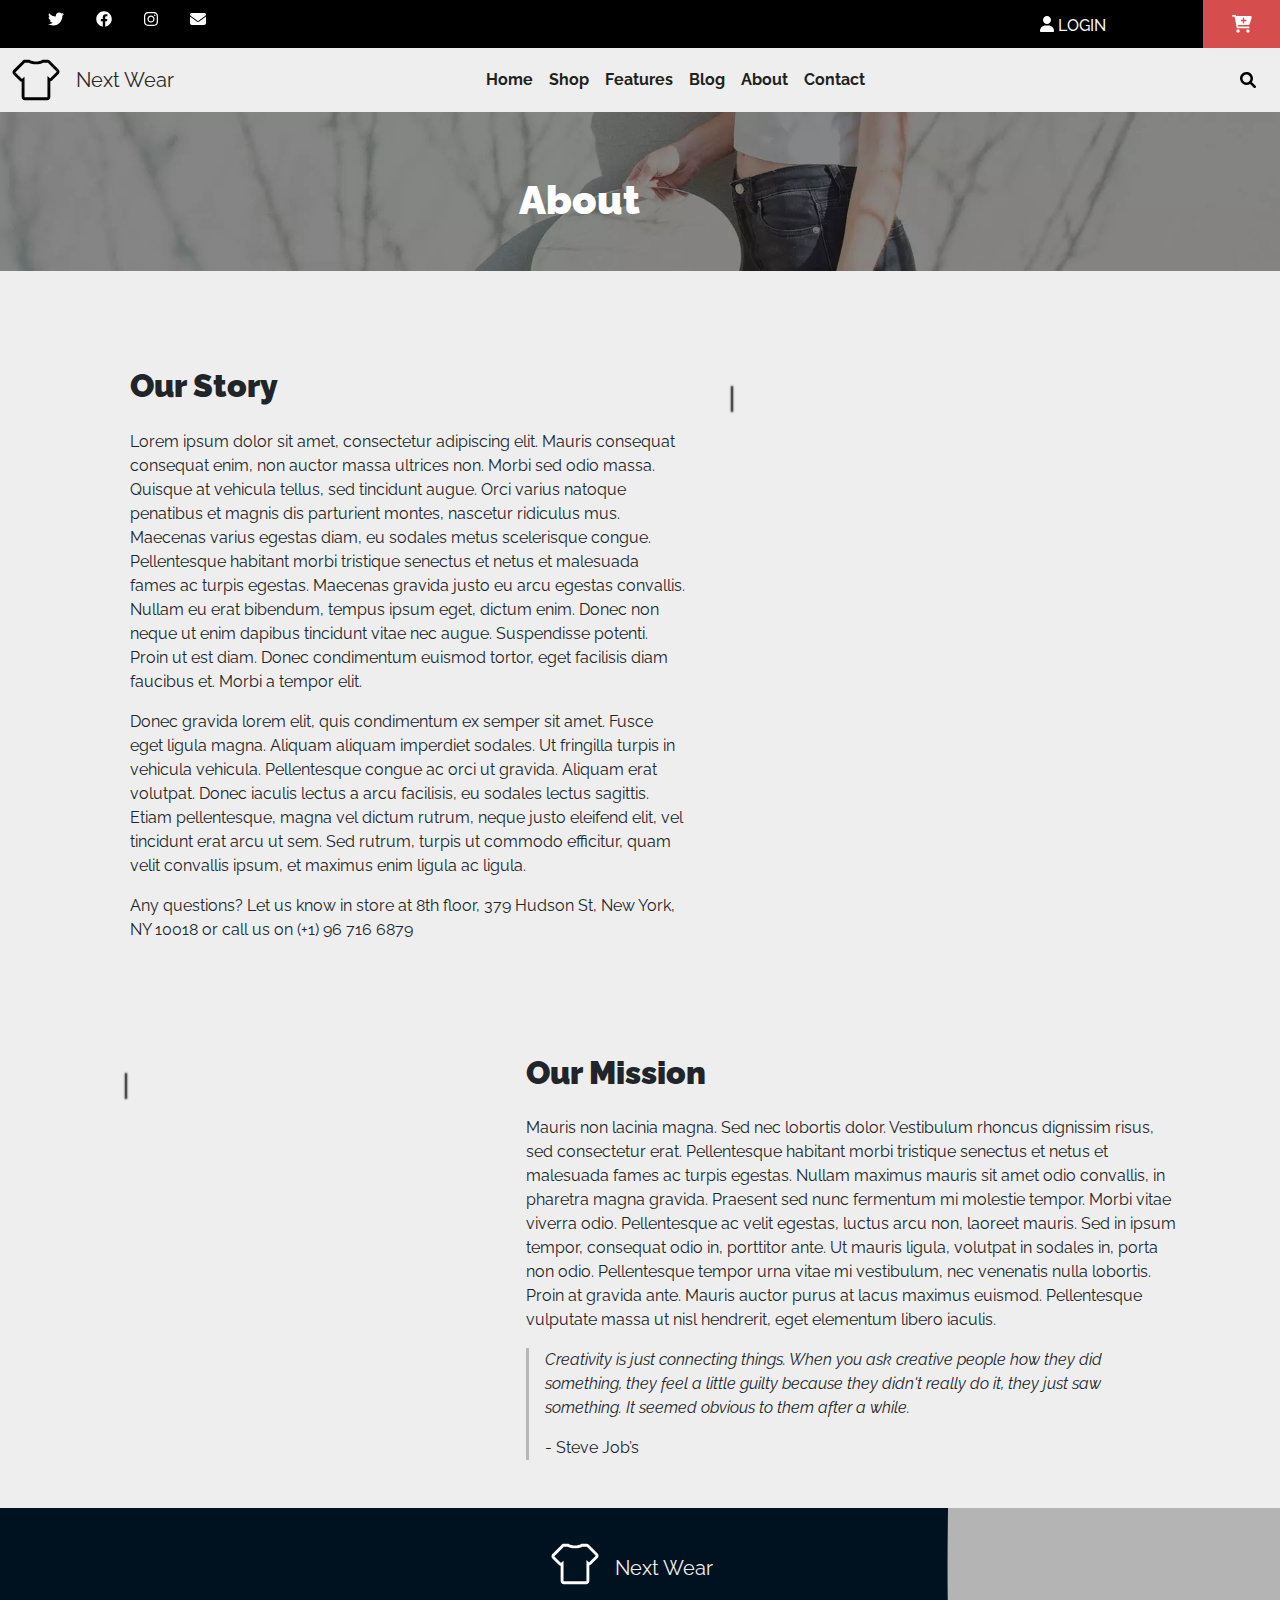
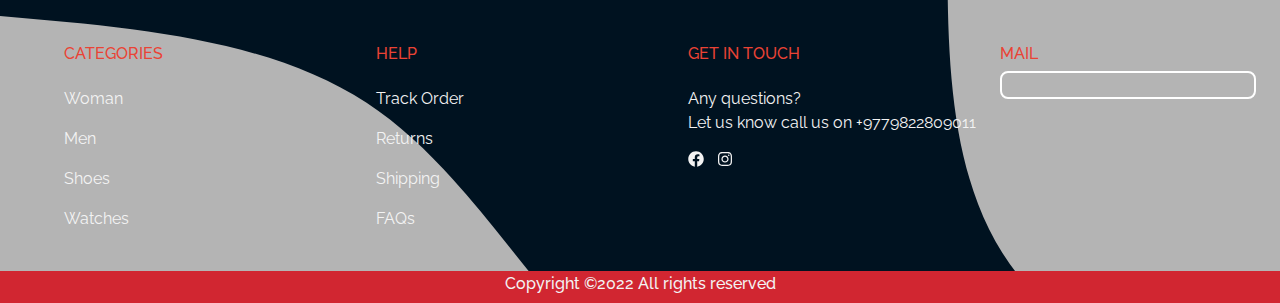
==== about.html @ 767b9122 "blog" ====
<!DOCTYPE html>
<html lang="en">
  <head>
    <meta charset="UTF-8" />
    <meta http-equiv="X-UA-Compatible" content="IE=edge" />
    <meta name="viewport" content="width=device-width, initial-scale=1.0" />
    <title>About</title>
    <link rel="stylesheet" href="bootstrap/css/bootstrap.css" />
    <link rel="stylesheet" href="Fontawesome/css/all.css" />
    <link rel="stylesheet" href="https://cdnjs.cloudflare.com/ajax/libs/OwlCarousel2/2.3.4/assets/owl.theme.default.min.css" 
    integrity="sha512-sMXtMNL1zRzolHYKEujM2AqCLUR9F2C4/05cdbxjjLSRvMQIciEPCQZo++nk7go3BtSuK9kfa/s+a4f4i5pLkw==" crossorigin="anonymous" 
    referrerpolicy="no-referrer" />
    <link rel="stylesheet" href="https://cdnjs.cloudflare.com/ajax/libs/OwlCarousel2/2.3.4/assets/owl.carousel.min.css"
     integrity="sha512-tS3S5qG0BlhnQROyJXvNjeEM4UpMXHrQfTGmbQ1gKmelCxlSEBUaxhRBj/EFTzpbP4RVSrpEikbmdJobCvhE3g==" crossorigin="anonymous" referrerpolicy="no-referrer" />

    <link
      href="https://fonts.googleapis.com/css2?family=Baloo+Bhaijaan+2&family=Baloo+Chettan+2&family=Oswald:wght@300&family=Outfit:wght@200&family=Raleway:wght@100;400;700&display=swap"
      rel="stylesheet"
    />
    <link rel="stylesheet" href="style.css" />
    <link rel="stylesheet" href="new.css" />
  </head>
  <body>
    <header>
      
            <div class="top">
              <div class="lefty col-lg-6 col-md-6 col-sm-6">
                <ul class="mt-2">
                  <li><i class="fa-brands fa-twitter"></i></li>
                  <li><i class="fa-brands fa-facebook"></i></li>
                  <li> <i class="fa-brands fa-instagram"></i></li>
                  <li> <i class="fa-solid fa-envelope"></i></li>
                </ul>

               
              </div>
              <div class="righty col-lg-2">
                <div class="login col-lg-4 mt-2">
                  <i class="fa-solid fa-user mt-2"></i>
                 <a href="login.html"><h6 class="mt-2 ms-1">LOGIN</h6> </a> 
                  
                </div> 
                <div class="cart">
                  <i class="fa-solid fa-cart-plus"></i>
                  
                </div>        
                </div>
             </div>
            </div>
   


      <div class="section">
        <nav class="navbar navbar-expand-lg navbar-light bg-custom">
          <div class="container-fluid navbar1">
            <svg
              version="1.1"
              xmlns="http://www.w3.org/2000/svg"
              xmlns:xlink="http://www.w3.org/1999/xlink"
              x="0px"
              y="0px"
              viewBox="0 0 1000 1000"
              enable-background="new 0 0 1000 1000"
              xml:space="preserve"
            >
              <metadata>
                Svg Vector Icons : http://www.onlinewebfonts.com/icon
              </metadata>
              <g>
                <path
                  d="M970.8,280.4L789,98.7c-13.6-13.6-32.2-20.5-51.5-19c-1.8-0.2-3.6-0.2-5.3-0.2h-96.8l-6.8,3.8c-35.9,20-81.6,30.9-128.9,30.9c-47.2,0-93-11-128.9-30.9l-6.8-3.8h-96.8c-24.7,0-46.9,13.5-58.4,34.9L29.2,294C16.8,306.4,10,322.8,10,340.4s6.8,34,19.2,46.4l131.3,131.3c11,11,25.2,17.6,40.5,18.9v317.2c0,36.6,29.7,66.3,66.3,66.3h465c36.6,0,66.3-29.7,66.3-66.3l0-330.7c15.5-1.3,29.8-7.9,40.9-19l131.3-131.3C996.4,347.7,996.4,306,970.8,280.4z M928.4,330.9L797.2,462.2c-1.4,1.4-2.9,1.7-4,1.7c-1,0-2.6-0.3-4-1.6l-50.5-47.7v439.7c0,3.5-2.9,6.4-6.4,6.4h-465c-3.5,0-6.4-2.9-6.4-6.4l0-424.1l-50.1,45.7c-1.4,1.2-2.9,1.5-3.9,1.5c-1.1,0-2.6-0.3-4-1.7L71.6,344.4c-1.4-1.4-1.7-3-1.7-4.1s0.3-2.7,1.7-4.1L253,155l5.8-5.2l2.6-6.4c0.7-1.8,2.7-4,5.9-4h81.5c43.9,22.7,95.9,34.7,151,34.7s107.1-12,151-34.7h81.5c0.3,0,0.6,0.1,1,0.1l4.3,0.6l4.3-0.6c1.4-0.2,3.2-0.2,4.9,1.6l181.8,181.8C930.7,325,930.7,328.7,928.4,330.9z"
                />
              </g>
            </svg>
            <a class="navbar-brand ms-3" style="color: rgb(43, 42, 42)" href="#"
              >Next Wear</a
            >
            <button
              class="navbar-toggler"
              type="button"
              data-bs-toggle="collapse"
              data-bs-target="#navbarSupportedContent"
              aria-controls="navbarSupportedContent"
              aria-expanded="false"
              aria-label="Toggle navigation"
            >
              <span class="navbar-toggler-icon"></span>
            </button>
            <div class="collapse navbar-collapse" id="navbarSupportedContent">
              <ul class="navbar-nav me-auto mb-2 mb-lg-0 navvar">
                <li class="nav-item">
                  <a class="nav-link" aria-current="page" href="index.html">Home</a>
                </li>
                <li class="nav-item">
                  <a class="nav-link" href="shop.html">Shop</a>
                </li>
                <li class="nav-item">
                  <a class="nav-link" href="features.html">Features</a>
                </li>
                <li class="nav-item">
                  <a class="nav-link" href="blog.html">Blog</a>
                </li>
                <li class="nav-item">
                  <a class="nav-link" href="about.html">About</a>
                </li>
                <li class="nav-item">
                  <a class="nav-link" href="contact.html">Contact</a>
                </li>
              </ul>

              <div class="searchBar">
                <input
                  type="text"
                  class="searchText"
                  placeholder="Search your product"
                />
                <a href="" class="searchBtn">
                  <i class="fa-solid fa-magnifying-glass"></i>
                </a>
              </div>
            </div>
          </div>
        </nav>
      </div>
    </header>

    <div class="contacti">
        <div class="image">
          <img src="images/contact.jpg" class="img-fluid" alt="" srcset="">
        </div>
        <div class="heading">
          <h1>About</h1>
        </div>
      </div>


      <div class="container mt-5">
          <div class="aura">
              <div class="lf col-lg-6 mt-5 ms-5">
                <h2>Our Story</h2>
                <p class="mt-4">Lorem ipsum dolor sit amet, consectetur adipiscing elit. Mauris consequat consequat enim, non auctor massa ultrices non. Morbi sed odio massa. Quisque at vehicula tellus, sed tincidunt augue. Orci varius natoque penatibus et magnis dis parturient montes, nascetur ridiculus mus. Maecenas varius egestas diam, eu sodales metus scelerisque congue. Pellentesque habitant morbi tristique senectus et netus et malesuada fames ac turpis egestas. Maecenas gravida justo eu arcu egestas convallis. Nullam eu erat bibendum, tempus ipsum eget, dictum enim. Donec non neque ut enim dapibus tincidunt vitae nec augue. Suspendisse potenti. Proin ut est diam. Donec condimentum euismod tortor, eget facilisis diam faucibus et. Morbi a tempor elit.</p>
                <p>Donec gravida lorem elit, quis condimentum ex semper sit amet. Fusce eget ligula magna. Aliquam aliquam imperdiet sodales. Ut fringilla turpis in vehicula vehicula. Pellentesque congue ac orci ut gravida. Aliquam erat volutpat. Donec iaculis lectus a arcu facilisis, eu sodales lectus sagittis. Etiam pellentesque, magna vel dictum rutrum, neque justo eleifend elit, vel tincidunt erat arcu ut sem. Sed rutrum, turpis ut commodo efficitur, quam velit convallis ipsum, et maximus enim ligula ac ligula.</p>
                <p>Any questions? Let us know in store at 8th floor, 379 Hudson St, New York, NY 10018 or call us on (+1) 96 716 6879</p>

              </div>
              <div class="rt col-lg-4 ms-4 mt-5">
                  <div class="image">
                    <img src="images/xabout-01.jpg" class="img-fluid" alt="" srcset="">
                  </div>
              </div>
          </div>
      </div>
      
      <div class="container mt-5">
          <div class="aura">
            <div class="rt col-lg-4 mt-5 ms-4">
                <div class="image">
                  <img src="images/xabout-02.jpg" class="img-fluid" alt="" srcset="">
                </div>
            </div>
              <div class="lf col-lg-7 ms-5 mt-5">
                <h2>Our Mission</h2>
                <p class="mt-4">Mauris non lacinia magna. Sed nec lobortis dolor. Vestibulum rhoncus dignissim risus, sed consectetur erat. Pellentesque habitant morbi tristique senectus et netus et malesuada fames ac turpis egestas. Nullam maximus mauris sit amet odio convallis, in pharetra magna gravida. Praesent sed nunc fermentum mi molestie tempor. Morbi vitae viverra odio. Pellentesque ac velit egestas, luctus arcu non, laoreet mauris. Sed in ipsum tempor, consequat odio in, porttitor ante. Ut mauris ligula, volutpat in sodales in, porta non odio. Pellentesque tempor urna vitae mi vestibulum, nec venenatis nulla lobortis. Proin at gravida ante. Mauris auctor purus at lacus maximus euismod. Pellentesque vulputate massa ut nisl hendrerit, eget elementum libero iaculis.</p>
                <div class="ver">
                    <p  class=" ps-3"><i>Creativity is just connecting things. When you ask creative people how they did something, they feel a little guilty because they didn't really do it, they just saw something. It seemed obvious to them after a while.</i> </p>
                    <span class="mt-5 ps-3">- Steve Job’s</span>
                </div>
              </div>     
          </div>
      </div>
 

  <footer>
  <div class="container mt-5">
    <div class="logooo">
      <svg
      version="1.1"
      xmlns="http://www.w3.org/2000/svg"
      xmlns:xlink="http://www.w3.org/1999/xlink"
      x="0px"
      y="0px"
      viewBox="0 0 1000 1000"
      enable-background="new 0 0 1000 1000"
      xml:space="preserve"
    >
      <metadata>
        Svg Vector Icons : http://www.onlinewebfonts.com/icon
      </metadata>
      <g>
        <path
          d="M970.8,280.4L789,98.7c-13.6-13.6-32.2-20.5-51.5-19c-1.8-0.2-3.6-0.2-5.3-0.2h-96.8l-6.8,3.8c-35.9,20-81.6,30.9-128.9,30.9c-47.2,0-93-11-128.9-30.9l-6.8-3.8h-96.8c-24.7,0-46.9,13.5-58.4,34.9L29.2,294C16.8,306.4,10,322.8,10,340.4s6.8,34,19.2,46.4l131.3,131.3c11,11,25.2,17.6,40.5,18.9v317.2c0,36.6,29.7,66.3,66.3,66.3h465c36.6,0,66.3-29.7,66.3-66.3l0-330.7c15.5-1.3,29.8-7.9,40.9-19l131.3-131.3C996.4,347.7,996.4,306,970.8,280.4z M928.4,330.9L797.2,462.2c-1.4,1.4-2.9,1.7-4,1.7c-1,0-2.6-0.3-4-1.6l-50.5-47.7v439.7c0,3.5-2.9,6.4-6.4,6.4h-465c-3.5,0-6.4-2.9-6.4-6.4l0-424.1l-50.1,45.7c-1.4,1.2-2.9,1.5-3.9,1.5c-1.1,0-2.6-0.3-4-1.7L71.6,344.4c-1.4-1.4-1.7-3-1.7-4.1s0.3-2.7,1.7-4.1L253,155l5.8-5.2l2.6-6.4c0.7-1.8,2.7-4,5.9-4h81.5c43.9,22.7,95.9,34.7,151,34.7s107.1-12,151-34.7h81.5c0.3,0,0.6,0.1,1,0.1l4.3,0.6l4.3-0.6c1.4-0.2,3.2-0.2,4.9,1.6l181.8,181.8C930.7,325,930.7,328.7,928.4,330.9z"
        />
      </g>
    </svg>
    <a class="navbar-brand ms-3"  href="#" >Next Wear</a >  
     </div>
  </div>
    <div class="foot mt-5">
      <div class="part mt-2 ms-3 col-lg-3 col-sm-6" id="part1">
        <h6>CATEGORIES</h6>
        <p class="mt-4">Woman</p>
        <p>Men</p>
        <p>Shoes</p>
        <p>Watches</p>
      </div>
      <div class="part mt-2 ms-3 col-lg-3 col-sm-6" id="part2">
        <h6>HELP</h6>
        <p class="mt-4">Track Order</p>
        <p>Returns</p>
        <p>Shipping</p>
        <p>FAQs</p>
      </div>
      <div class="part mt-2 ms-3 col-lg-3 col-sm-6" id="part3">
        <h6>GET IN TOUCH</h6>
        <p class="mt-4">Any questions?<br> Let us know call us on +9779822809011</p>
        <div class="sociall">
          <i class="fa-brands fa-facebook i"></i>
          <i class="fa-brands fa-instagram i"></i>
        </div>
       
      </div>
      <div class="part mt-2 ms-3 col-lg-2 col-sm-6" id="part4">
        <h6>MAIL</h6>
        <input type="mail" >
      </div>
    </div>
    <div class="copyright mt-4">
     <h6>Copyright ©2022 All rights reserved </h6> 
    </div>
  </footer>
  
    

    <script
      src="https://cdn.jsdelivr.net/npm/bootstrap@5.1.3/dist/js/bootstrap.bundle.min.js"
      integrity="sha384-ka7Sk0Gln4gmtz2MlQnikT1wXgYsOg+OMhuP+IlRH9sENBO0LRn5q+8nbTov4+1p"
      crossorigin="anonymous"
    ></script>
    <script src="https://cdnjs.cloudflare.com/ajax/libs/jquery/3.6.0/jquery.min.js" integrity="sha512-894YE6QWD5I59HgZOGReFYm4dnWc1Qt5NtvYSaNcOP+u1T9qYdvdihz0PPSiiqn/+/3e7Jo4EaG7TubfWGUrMQ==" crossorigin="anonymous" referrerpolicy="no-referrer"></script>
    <script src="https://cdnjs.cloudflare.com/ajax/libs/OwlCarousel2/2.3.4/owl.carousel.min.js" integrity="sha512-bPs7Ae6pVvhOSiIcyUClR7/q2OAsRiovw4vAkX+zJbw3ShAeeqezq50RIIcIURq7Oa20rW2n2q+fyXBNcU9lrw==" crossorigin="anonymous" referrerpolicy="no-referrer"></script>
    <!-- <script src="bootstrap/js/bootstrap.js"></script> -->
    <script text="owl caursel">
$('.owl-carousel').owlCarousel({
    loop:true,
    margin:10,
    nav:true,
    autoplay:true,
    autoplayTimeout:2000,
    responsive:{
        0:{
            items:1
        },
        600:{
            items:3
        },
        1000:{
            items:5
        }
    }
})
    </script>
    <script src="Fontawesome/js/all.js"></script>
    <script src="new.js"></script>
  </body>
</html>
---- style.css ----
*{
    box-sizing: border-box;
    margin: 0;
    padding: 0;
}
body{
    font-family: 'Raleway', sans-serif;
    /* background-image: url(./images/blob-scene-haikei.svg) ; */
    /* background-repeat: no-repeat; */
    background-position: center;
    background-size: 200%;
    background-color: #eee;
 
}

.searchBar{
    display: relative;
    display: flex;
    justify-content: center;
    align-items: center;

}
.searchText{
    width: 0rem;
    border-radius : 3em;
    text-decoration: none;
    border: none;
    outline: none;
    transition: all 0.2s linear;
}
.searchText:focus {
   outline: none;
}

.searchBtn{
    position: absolute;
    right: 1rem;
    border-radius: 50%;
    color: black;
    width: 2rem;
    height: 2rem;
    display: grid;
    place-items: center;
}
.searchBar:hover > .searchText{
    width: 15rem;
    padding: 0.5rem;
    color: black;
    background-color: #ffffff;
}

.navvar{
    display: flex;
    justify-content: center;
    /* justify-content: space-evenly; */
    width: 90%;
    
}
.navbar1 > svg{
    height: 3em;
    background: none;
}


.navbar-nav a{
    color: #1F221C !important;
    font-weight: 700;
}

.imagess{
    height: 70vh;
    max-width: 100%;
}
/* .carousel-inner{
    background-image: url(images/sale\ \(1\).jpg);
    background-position: center;
    background-size: cover;
    background-repeat: no-repeat;
} */

.carousel-caption{
    bottom: 4em;
    left: 10em;
    width: 40%;
    
}
.carousel-caption h1{
    font-weight: 900;
    font-size: 5em;
    font-family: 'Pacifico', cursive;
    color: #dddcdc;
}
.carousel-caption h3{
    font-size: 3em;
    font-weight: bold;
    color: #d1d1d1;
}
.parent1 {
    display: grid;
    grid-template-columns: repeat(2, 1fr);
    grid-template-rows: 1fr;
    grid-column-gap: 17px;
    grid-row-gap: 0px;
    
    }
.parent1 img{
    width: 100%;
    cursor: pointer;
}

.box{
    display: flex;
    flex-wrap: wrap;
    justify-content: center;
    justify-content: space-around;
    
}
.items{
    width: 22em;
    border: 2px solid black;
    justify-content: center;
    flex-wrap: wrap;
    margin: 0.5em;
    cursor: pointer;
}
.items img{
    max-height: 100%;
    max-width: 100%;
   
}
.inner{
   position: absolute;
}
.section3 > h1{
    background-color: #6b705c;
    font-weight: 800;
}

.menu{
    display: flex;
    flex-wrap: wrap;  
}
.leftside{
    display: flex;
    justify-content: space-between;
    cursor: pointer;
    
   
}
.itemss{
    margin: 0.3em;
}
.itemsss{
    margin: 0.5em 2rem;
}
.rightside{
    display: flex;
    flex-wrap: wrap;
    cursor: pointer;
    justify-content: start;
    width: 100%;
}
.filter{
    width: 100%;
}
 .filteritem{   
    display: flex;
    flex-wrap: wrap;
    justify-content: space-around;
}
.fitems h5{
    text-decoration: underline;
}
.fitems h6{
    border: 1px solid #6b705c;
    
}
.fitems3 h5{
    text-decoration: underline;
}
.fitems3 h6{
    border: 2px solid black;
    border-radius: 2em;
    text-align: center;
    background-color: #6b705c;
    color: #F5F6F4;
}

.parent {
    display: grid;
    grid-template-columns: repeat(auto-fit, minmax(250px, 1fr));
    /* grid-template-rows: repeat(4, 1fr); */
    grid-column-gap: 1em;
    grid-row-gap: 2em;
    }
.parent img{
     max-width: 15em;  
     /* border: 2px solid #6b705c; */
    }
.parent img:hover{
    transform: scaleY(0.9);
    transition-delay: 2s;
    }


.div{
    position: relative;
    overflow: hidden;
    margin: auto;
}

.div .back-img{
    position: relative;
    height: 0.5em;
    transition: all linear 0.7s;
}
.div .front-img{
    position: absolute;
    
}
.div .back-img:hover{
    /* transform: rotate(20deg); */
    opacity: 0;

}

.dis{
    margin-top: 20em;
}


.view{
    position: absolute;
    z-index: -1;
    bottom: 20%;
    left: 23%;
    transition: all .5s ease-in-out;
    border: 2px solid black;
    border-radius: 3em;
    width: 7em;
    text-align: center;
    
}
.div:hover .view{
    z-index: 999;
    bottom: 30%;
    border: 2px solid black;
    border-radius: 3em;
    background-color: #fff;
    display: block;
    width: 7em;
    text-align: center;
    cursor: pointer;
}

.yoh{
    position: relative;
    left: 6em;
    }
.load{
    display: flex;
    justify-content: center;
    
}

.load h5{
    display: flex;
    justify-content: center;
    align-items: center;
    font-weight: 400;
    border: 2px solid black;
    width: 8em;
    border-radius: 3em;
    height: 2em;  
    align-items: center;
}
.load h5:hover{
  background-color: black;
  color: white;
}
---- new.css ----
.top {
  background-color: black;
  color: white;
  display: -webkit-box;
  display: -ms-flexbox;
  display: flex;
  -ms-flex-wrap: wrap;
      flex-wrap: wrap;
  position: relative;
}

.top ul {
  list-style: none;
  display: -webkit-box;
  display: -ms-flexbox;
  display: flex;
  width: 50%;
}

.top li {
  padding: 0 1em;
  cursor: pointer;
}

.top .login {
  display: -webkit-box;
  display: -ms-flexbox;
  display: flex;
  position: absolute;
  right: 3em;
  width: 15%;
  cursor: pointer;
}

.top .login a {
  text-decoration: none;
  color: #f3f3f3;
}

.top .cart {
  display: -webkit-box;
  display: -ms-flexbox;
  display: flex;
  position: absolute;
  -webkit-box-pack: center;
      -ms-flex-pack: center;
          justify-content: center;
  -webkit-box-align: center;
      -ms-flex-align: center;
          align-items: center;
  right: 0;
  min-width: 6%;
  background-color: #d54d4d;
  height: 48px;
  font-size: 1.1em;
  cursor: pointer;
}

.itemm {
  text-align: center;
}

.itemm .checked {
  color: orange;
}

.itemm .price {
  display: -webkit-box;
  display: -ms-flexbox;
  display: flex;
  font-family: 'Times New Roman', Times, serif;
  -webkit-box-pack: center;
      -ms-flex-pack: center;
          justify-content: center;
}

.itemm .price p {
  padding: 0 0.2em;
}

.itemm .price .p1 {
  text-decoration: line-through;
  color: #d12631;
}

.sale {
  background-color: #f3f3f3;
  -webkit-filter: drop-shadow(8px 8px 10px #0e0e0e);
          filter: drop-shadow(8px 8px 10px #0e0e0e);
  text-align: center;
}

footer {
  color: #f3f3f3;
  background-image: url(images/footer.svg);
  min-width: 100%;
}

footer .foot {
  display: -webkit-box;
  display: -ms-flexbox;
  display: flex;
  -ms-flex-wrap: wrap;
      flex-wrap: wrap;
  margin-right: 3em;
  margin-left: 3em;
}

footer .copyright {
  background-color: #d12631;
  min-height: 2em;
  display: -webkit-box;
  display: -ms-flexbox;
  display: flex;
  -webkit-box-pack: center;
      -ms-flex-pack: center;
          justify-content: center;
  -webkit-box-align: center;
      -ms-flex-align: center;
          align-items: center;
}

footer #part1 h6 {
  cursor: pointer;
  color: #ea4335;
}

footer #part1 p {
  cursor: pointer;
}

footer #part2 h6 {
  cursor: pointer;
  color: #ea4335;
}

footer #part2 p {
  cursor: pointer;
}

footer #part3 h6 {
  cursor: pointer;
  color: #ea4335;
}

footer #part3 p {
  cursor: pointer;
}

footer #part4 h6 {
  cursor: pointer;
  color: #ea4335;
}

#part4 input {
  background: none;
  border: 2px solid white;
  min-width: 20vw;
  border-radius: 0.5rem;
  color: white;
}

#part3 .sociall {
  display: -webkit-box;
  display: -ms-flexbox;
  display: flex;
  max-width: 15%;
  -webkit-box-pack: justify;
      -ms-flex-pack: justify;
          justify-content: space-between;
}

#part3 .sociall .i {
  cursor: pointer;
}

.itemss a {
  text-decoration: none;
}

.itemss h6 {
  color: #222;
  text-decoration: none;
}

.itemss h6:hover {
  -webkit-transform: scaley(1.3);
          transform: scaley(1.3);
}

.logooo {
  display: -webkit-box;
  display: -ms-flexbox;
  display: flex;
  -webkit-box-pack: center;
      -ms-flex-pack: center;
          justify-content: center;
}

.logooo svg {
  height: 3em;
  -webkit-filter: invert(100%);
          filter: invert(100%);
  margin-top: 2em;
}

.logooo a {
  color: #eeeeee;
  margin-top: 2em;
}

.login1 {
  -webkit-box-shadow: 3px 4px 30px 2px black;
          box-shadow: 3px 4px 30px 2px black;
  background-color: #eeeeee;
  display: -webkit-box;
  display: -ms-flexbox;
  display: flex;
  -webkit-box-pack: center;
      -ms-flex-pack: center;
          justify-content: center;
  height: 50em;
  border-radius: 2em;
}

.login1 .user input {
  width: 22em;
}

.login1 button {
  width: 20em;
  font-size: large;
}

.login1 .login {
  text-align: center;
}

.login1 .login h1 {
  font-weight: 500;
}

.login1 .login #facebook {
  background-color: #3b5998;
  border: none;
  font-weight: 300;
}

.login1 .login #twitter {
  background-color: #1da1f2;
  border: none;
  font-weight: 300;
}

.login1 .login #google {
  background-color: #ea4335;
  border: none;
  font-weight: 300;
}

.banner img {
  cursor: pointer;
}

.contacti {
  position: relative;
}

.contacti .heading h1 {
  position: absolute;
  top: 40%;
  right: 50%;
  color: white;
  font-weight: 900;
}

.contacte .parts {
  display: -webkit-box;
  display: -ms-flexbox;
  display: flex;
  -ms-flex-wrap: wrap;
      flex-wrap: wrap;
}

.contacte .parts span {
  color: #007aff;
  cursor: pointer;
}

.contacte .parts span:hover {
  color: #000;
}

.contacte .parts .lfte h3 {
  font-weight: 800;
}

.contacte .parts .lfte h5 {
  font-weight: 800;
}

.contacte .parts .lfte a {
  text-decoration: none;
  font-size: large;
}

.contacte .parts .rgte h5 {
  font-weight: 800;
}

.contacte .parts .rgte h6 {
  font-weight: 700;
}

.contacte .parts .rgte .check {
  display: -webkit-box;
  display: -ms-flexbox;
  display: flex;
  width: 80%;
}

.contacte .parts .rgte .check input {
  min-width: 1.2em;
}

.contacte .parts .rgte button {
  width: 90%;
}

.contacte h1 {
  text-align: center;
  font-weight: 800;
}

.snap {
  background-color: #3b5998;
  position: fixed;
  width: 50px;
  height: 50px;
  border-radius: 50%;
  bottom: 10px;
  right: 10px;
  cursor: pointer;
  text-decoration: none;
  color: #000;
  text-align: center;
  padding-top: 15px;
  font-size: larger;
}

.aura {
  display: -webkit-box;
  display: -ms-flexbox;
  display: flex;
  -ms-flex-wrap: wrap;
      flex-wrap: wrap;
}

.aura .lf .ver {
  border-left: 3px solid #b8b7b7;
}

.aura .lf h2 {
  font-weight: 900;
}

.aura .rt .image {
  -webkit-box-shadow: 20px 20px 2px 1px black;
          box-shadow: 20px 20px 2px 1px black;
  display: inline-block;
  overflow: hidden;
}

.aura .rt .image img {
  max-width: 25em;
  -webkit-transform: scale(1);
          transform: scale(1);
  -webkit-transition: 0.3s ease-in-out;
  transition: 0.3s ease-in-out;
}

.aura .rt .image img:hover {
  -webkit-transform: scale(1.1);
          transform: scale(1.1);
}

.blogs .lll {
  position: relative;
}

.blogs .lll .lll2 {
  position: relative;
}

.blogs .lll .lll3 {
  position: relative;
}

.blogs .lll .down1 h3 {
  -webkit-transition: 0.4s ease-in-out;
  transition: 0.4s ease-in-out;
  cursor: pointer;
}

.blogs .lll .down1 h3:hover {
  color: #1da1f2;
}

.blogs .lll .image {
  overflow: hidden;
  display: inline-block;
}

.blogs .lll .image img {
  cursor: pointer;
  width: 55em;
  -webkit-transition: 0.5s ease-in-out;
  transition: 0.5s ease-in-out;
  -webkit-transform: scale(1);
          transform: scale(1);
}

.blogs .lll .image img:hover {
  -webkit-transform: scale(1.1);
          transform: scale(1.1);
}

.blogs .lll .date {
  cursor: pointer;
  font-family: 'Times New Roman', Times, serif;
  position: absolute;
  top: 0.5em;
  left: 1em;
  text-align: center;
  background-color: rgba(255, 255, 255, 0.9);
}

.blogs .lll .date2 {
  cursor: pointer;
  font-family: 'Times New Roman', Times, serif;
  position: absolute;
  top: 3.5em;
  left: 0.5em;
  text-align: center;
  background-color: rgba(255, 255, 255, 0.9);
}

.blogs .lll .date3 {
  cursor: pointer;
  font-family: 'Times New Roman', Times, serif;
  position: absolute;
  top: 3.5em;
  left: 0.5em;
  text-align: center;
  background-color: rgba(255, 255, 255, 0.9);
}

.blogs .lll .down1 h3 {
  font-weight: 900;
  display: inline-block;
}

.blogs .lll .read {
  display: -webkit-box;
  display: -ms-flexbox;
  display: flex;
  -ms-flex-wrap: wrap;
      flex-wrap: wrap;
}

.blogs .lll .read span {
  cursor: pointer;
  display: -webkit-box;
  display: -ms-flexbox;
  display: flex;
  border-right: 2px solid #888;
  padding-right: 0.5em;
  font-size: 0.9em;
  -ms-flex-wrap: wrap;
      flex-wrap: wrap;
}

.blogs .lll .read a {
  color: #333333;
  text-decoration: none;
  font-weight: 900;
  display: inline-block;
  -webkit-transition: 0.4s ease-in-out;
  transition: 0.4s ease-in-out;
}

.blogs .lll .read a:hover {
  color: #1da1f2;
}

.blogs .rrr .search {
  position: relative;
  display: inline-block;
}

.blogs .rrr .search .searchTxt {
  height: 3em;
  width: 15em;
  border-radius: 5em;
  background: none;
}

.blogs .rrr .search .searchBtnn {
  position: absolute;
  right: 1em;
  bottom: 0.8em;
}

.blogs .rrr .categories h3 {
  font-weight: 900;
  cursor: pointer;
}

.blogs .rrr .categories h6 {
  cursor: pointer;
  border-top: 2px solid #888;
  margin-top: 1em;
  padding-top: 0.5em;
}

.blogs .rrr .categories .flexx li {
  display: -webkit-box;
  display: -ms-flexbox;
  display: flex;
  list-style: none;
  margin-left: -2em;
}

.blogs .rrr .categories .flexx li a {
  text-decoration: none;
  color: #000;
  font-weight: 800;
  -webkit-transition: 0.4s ease-in-out;
  transition: 0.4s ease-in-out;
}

.blogs .rrr .categories .flexx li a:hover {
  color: #1da1f2;
}

.blogs .rrr .categories .flexx li .discripition {
  font-family: 'Courier New', Courier, monospace;
}
/*# sourceMappingURL=new.css.map */
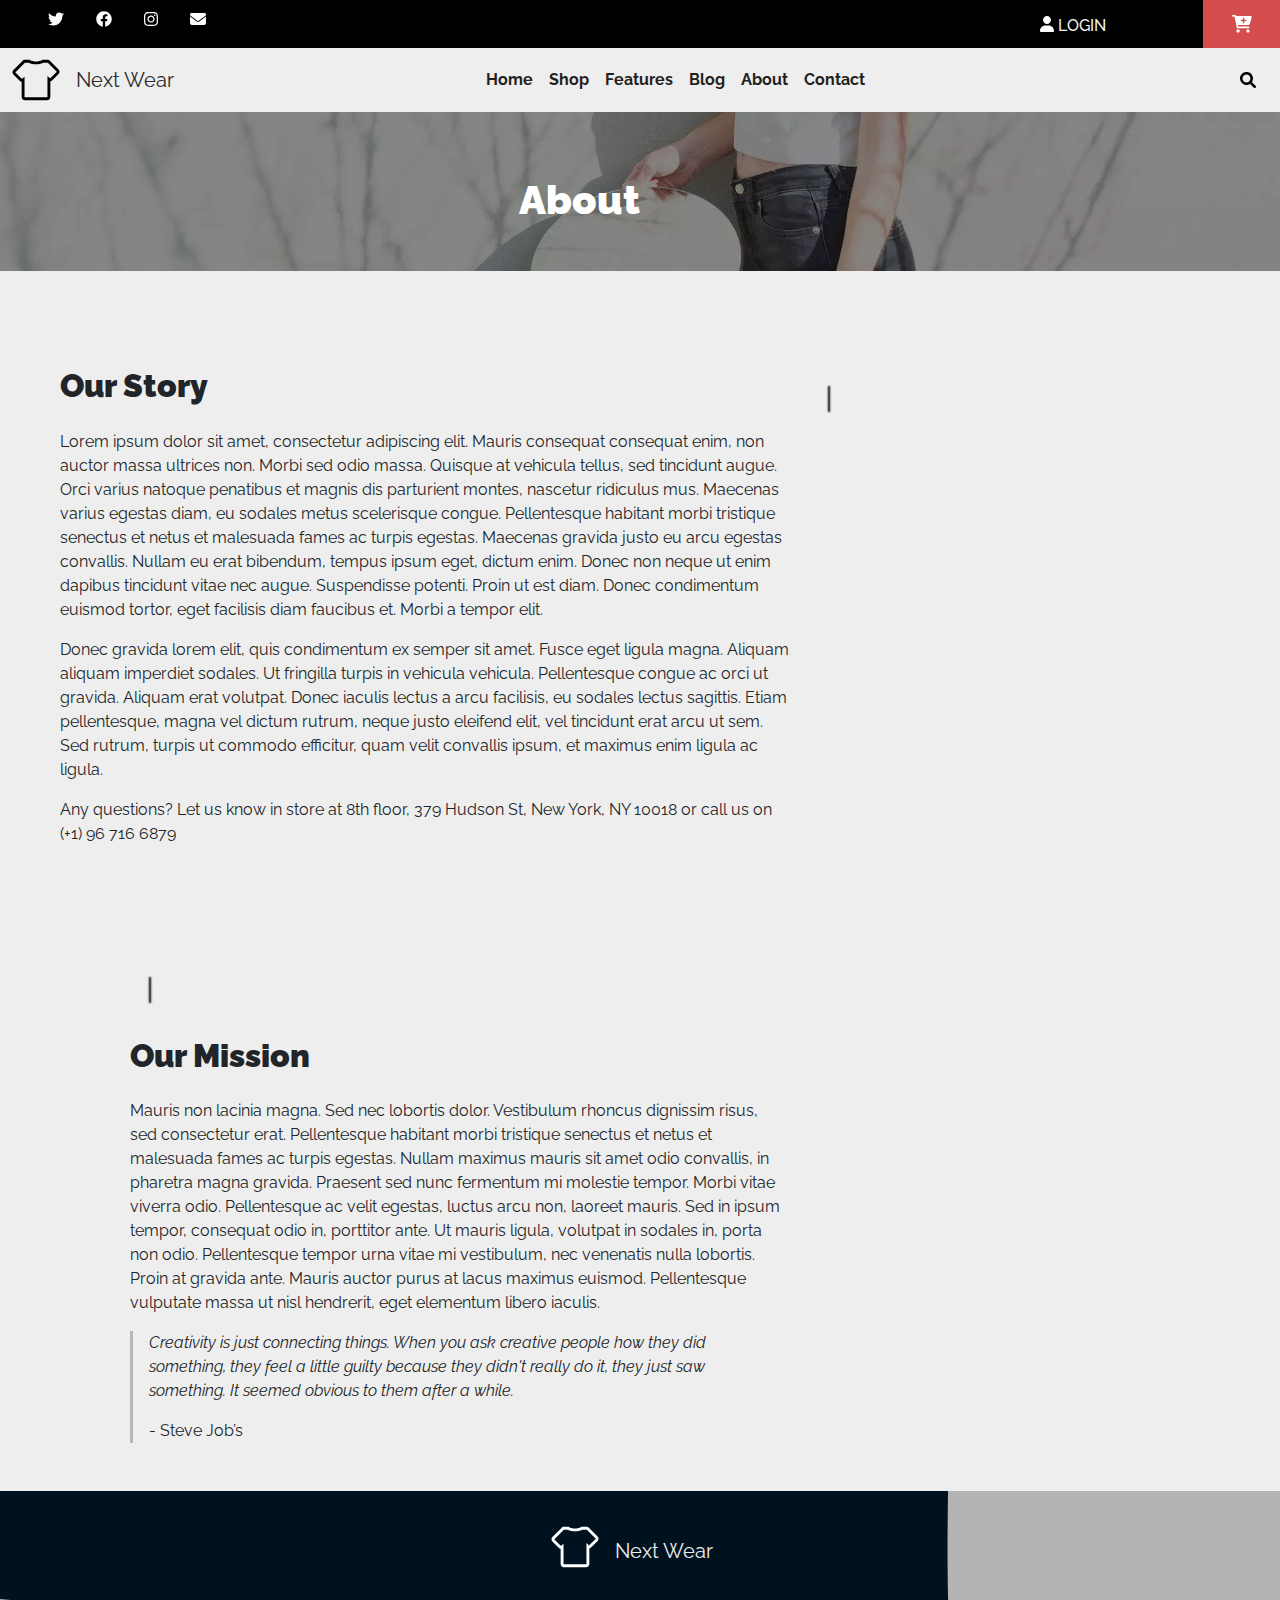
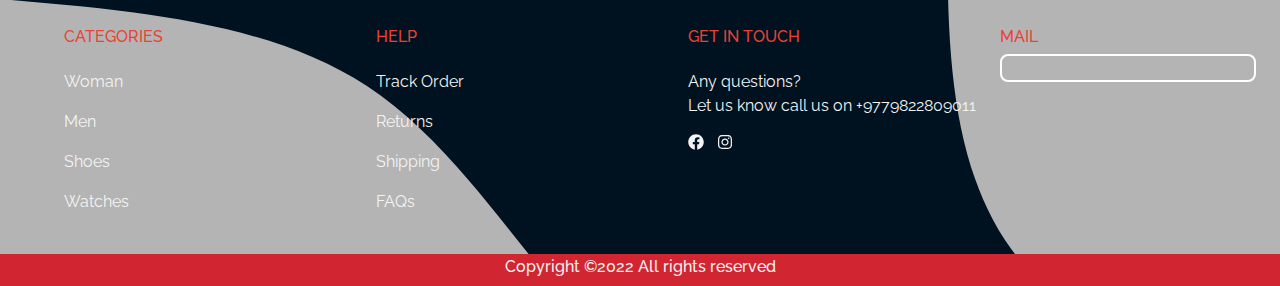
==== commit 5cbd104c: "about us" ====
--- a/about.html
+++ b/about.html
@@ -134,16 +134,16 @@
       </div>
 
 
-      <div class="container mt-5">
+      <div class="container-fluid mt-5">
           <div class="aura">
-              <div class="lf col-lg-6 mt-5 ms-5">
+              <div class="lf col-lg-7 ms-5 mt-5">
                 <h2>Our Story</h2>
                 <p class="mt-4">Lorem ipsum dolor sit amet, consectetur adipiscing elit. Mauris consequat consequat enim, non auctor massa ultrices non. Morbi sed odio massa. Quisque at vehicula tellus, sed tincidunt augue. Orci varius natoque penatibus et magnis dis parturient montes, nascetur ridiculus mus. Maecenas varius egestas diam, eu sodales metus scelerisque congue. Pellentesque habitant morbi tristique senectus et netus et malesuada fames ac turpis egestas. Maecenas gravida justo eu arcu egestas convallis. Nullam eu erat bibendum, tempus ipsum eget, dictum enim. Donec non neque ut enim dapibus tincidunt vitae nec augue. Suspendisse potenti. Proin ut est diam. Donec condimentum euismod tortor, eget facilisis diam faucibus et. Morbi a tempor elit.</p>
                 <p>Donec gravida lorem elit, quis condimentum ex semper sit amet. Fusce eget ligula magna. Aliquam aliquam imperdiet sodales. Ut fringilla turpis in vehicula vehicula. Pellentesque congue ac orci ut gravida. Aliquam erat volutpat. Donec iaculis lectus a arcu facilisis, eu sodales lectus sagittis. Etiam pellentesque, magna vel dictum rutrum, neque justo eleifend elit, vel tincidunt erat arcu ut sem. Sed rutrum, turpis ut commodo efficitur, quam velit convallis ipsum, et maximus enim ligula ac ligula.</p>
                 <p>Any questions? Let us know in store at 8th floor, 379 Hudson St, New York, NY 10018 or call us on (+1) 96 716 6879</p>
 
               </div>
-              <div class="rt col-lg-4 ms-4 mt-5">
+              <div class="rt col-lg-4 ms-3 mt-5">
                   <div class="image">
                     <img src="images/xabout-01.jpg" class="img-fluid" alt="" srcset="">
                   </div>
@@ -153,7 +153,7 @@
       
       <div class="container mt-5">
           <div class="aura">
-            <div class="rt col-lg-4 mt-5 ms-4">
+            <div class="rt col-lg-4 ms-5 mt-5">
                 <div class="image">
                   <img src="images/xabout-02.jpg" class="img-fluid" alt="" srcset="">
                 </div>
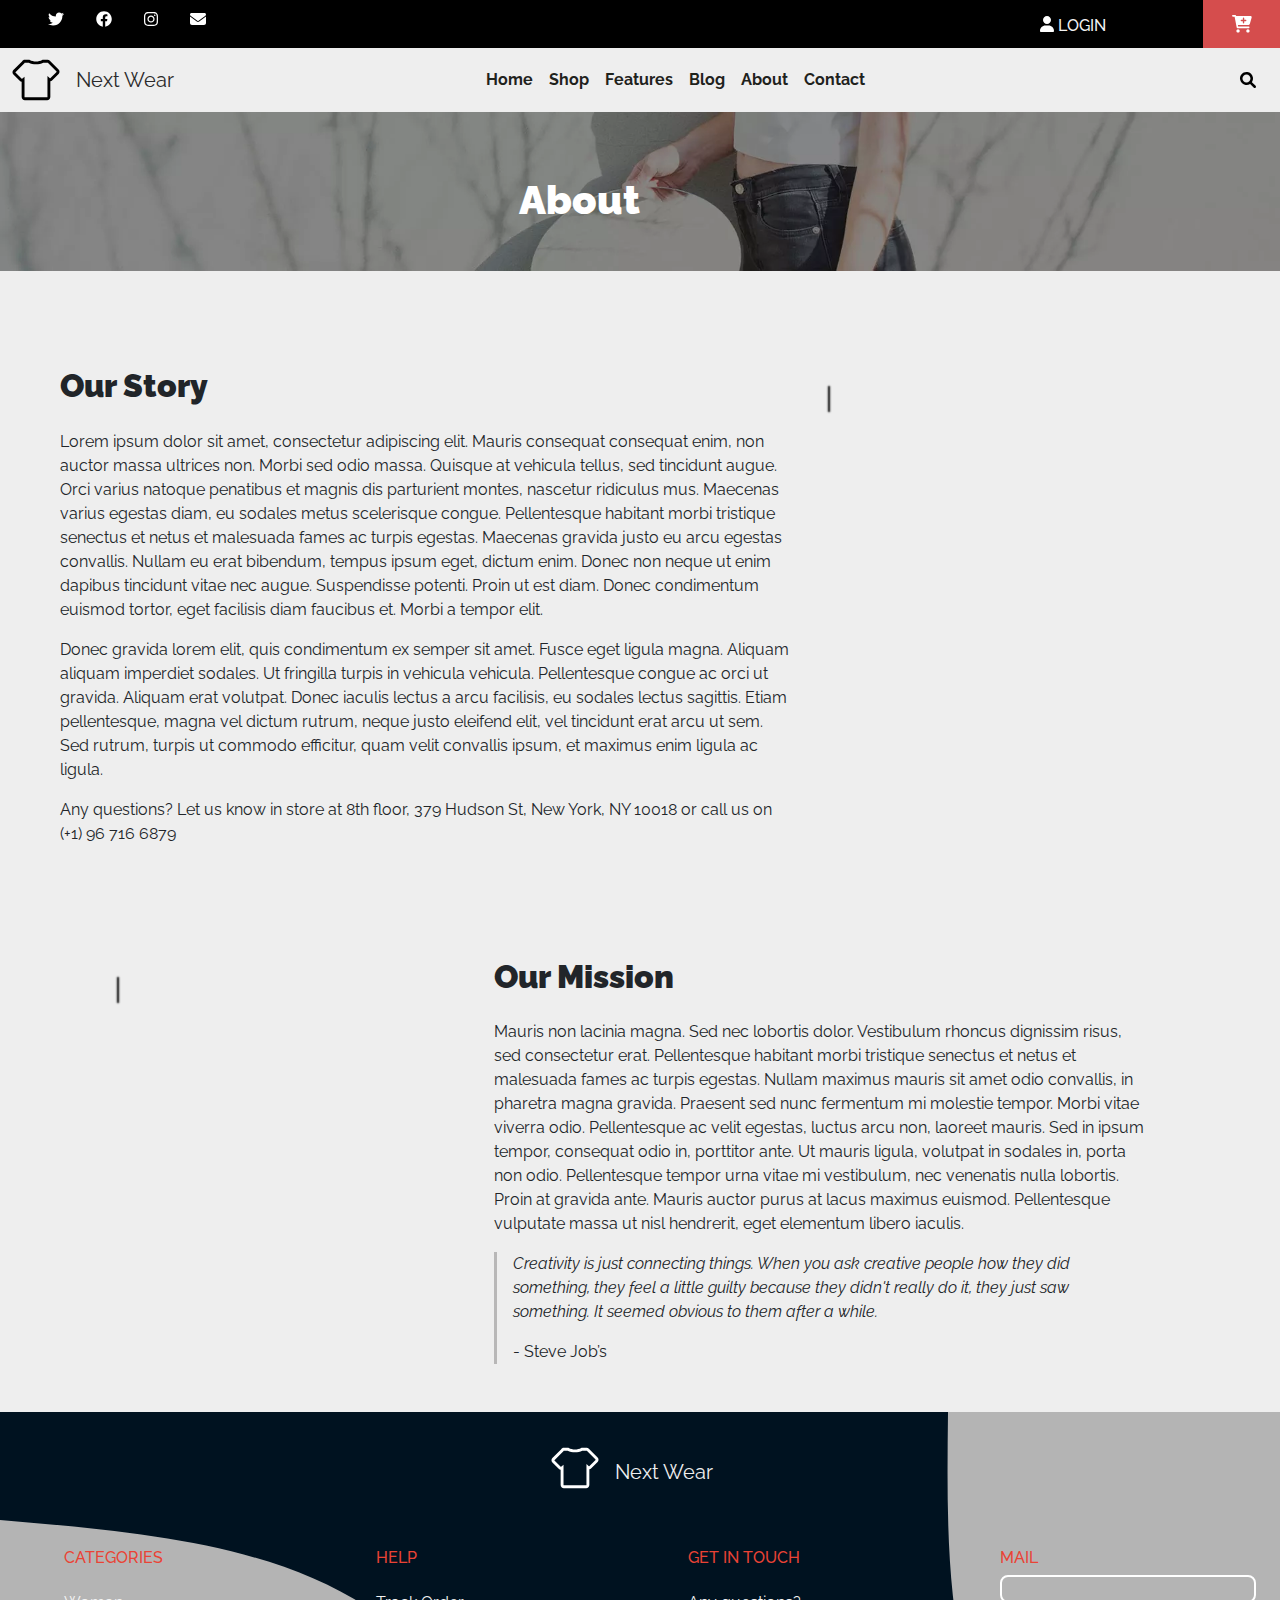
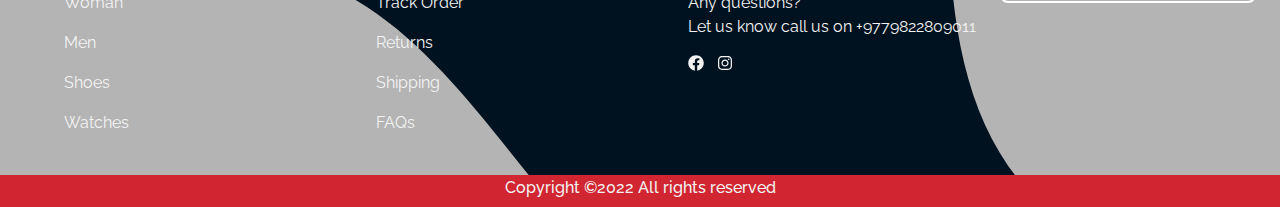
==== commit b2733943: "about" ====
--- a/about.html
+++ b/about.html
@@ -153,12 +153,12 @@
       
       <div class="container mt-5">
           <div class="aura">
-            <div class="rt col-lg-4 ms-5 mt-5">
+            <div class="rt col-lg-4 ms-3 mt-5">
                 <div class="image">
                   <img src="images/xabout-02.jpg" class="img-fluid" alt="" srcset="">
                 </div>
             </div>
-              <div class="lf col-lg-7 ms-5 mt-5">
+              <div class="lf col-lg-7 ms-4 mt-5">
                 <h2>Our Mission</h2>
                 <p class="mt-4">Mauris non lacinia magna. Sed nec lobortis dolor. Vestibulum rhoncus dignissim risus, sed consectetur erat. Pellentesque habitant morbi tristique senectus et netus et malesuada fames ac turpis egestas. Nullam maximus mauris sit amet odio convallis, in pharetra magna gravida. Praesent sed nunc fermentum mi molestie tempor. Morbi vitae viverra odio. Pellentesque ac velit egestas, luctus arcu non, laoreet mauris. Sed in ipsum tempor, consequat odio in, porttitor ante. Ut mauris ligula, volutpat in sodales in, porta non odio. Pellentesque tempor urna vitae mi vestibulum, nec venenatis nulla lobortis. Proin at gravida ante. Mauris auctor purus at lacus maximus euismod. Pellentesque vulputate massa ut nisl hendrerit, eget elementum libero iaculis.</p>
                 <div class="ver">
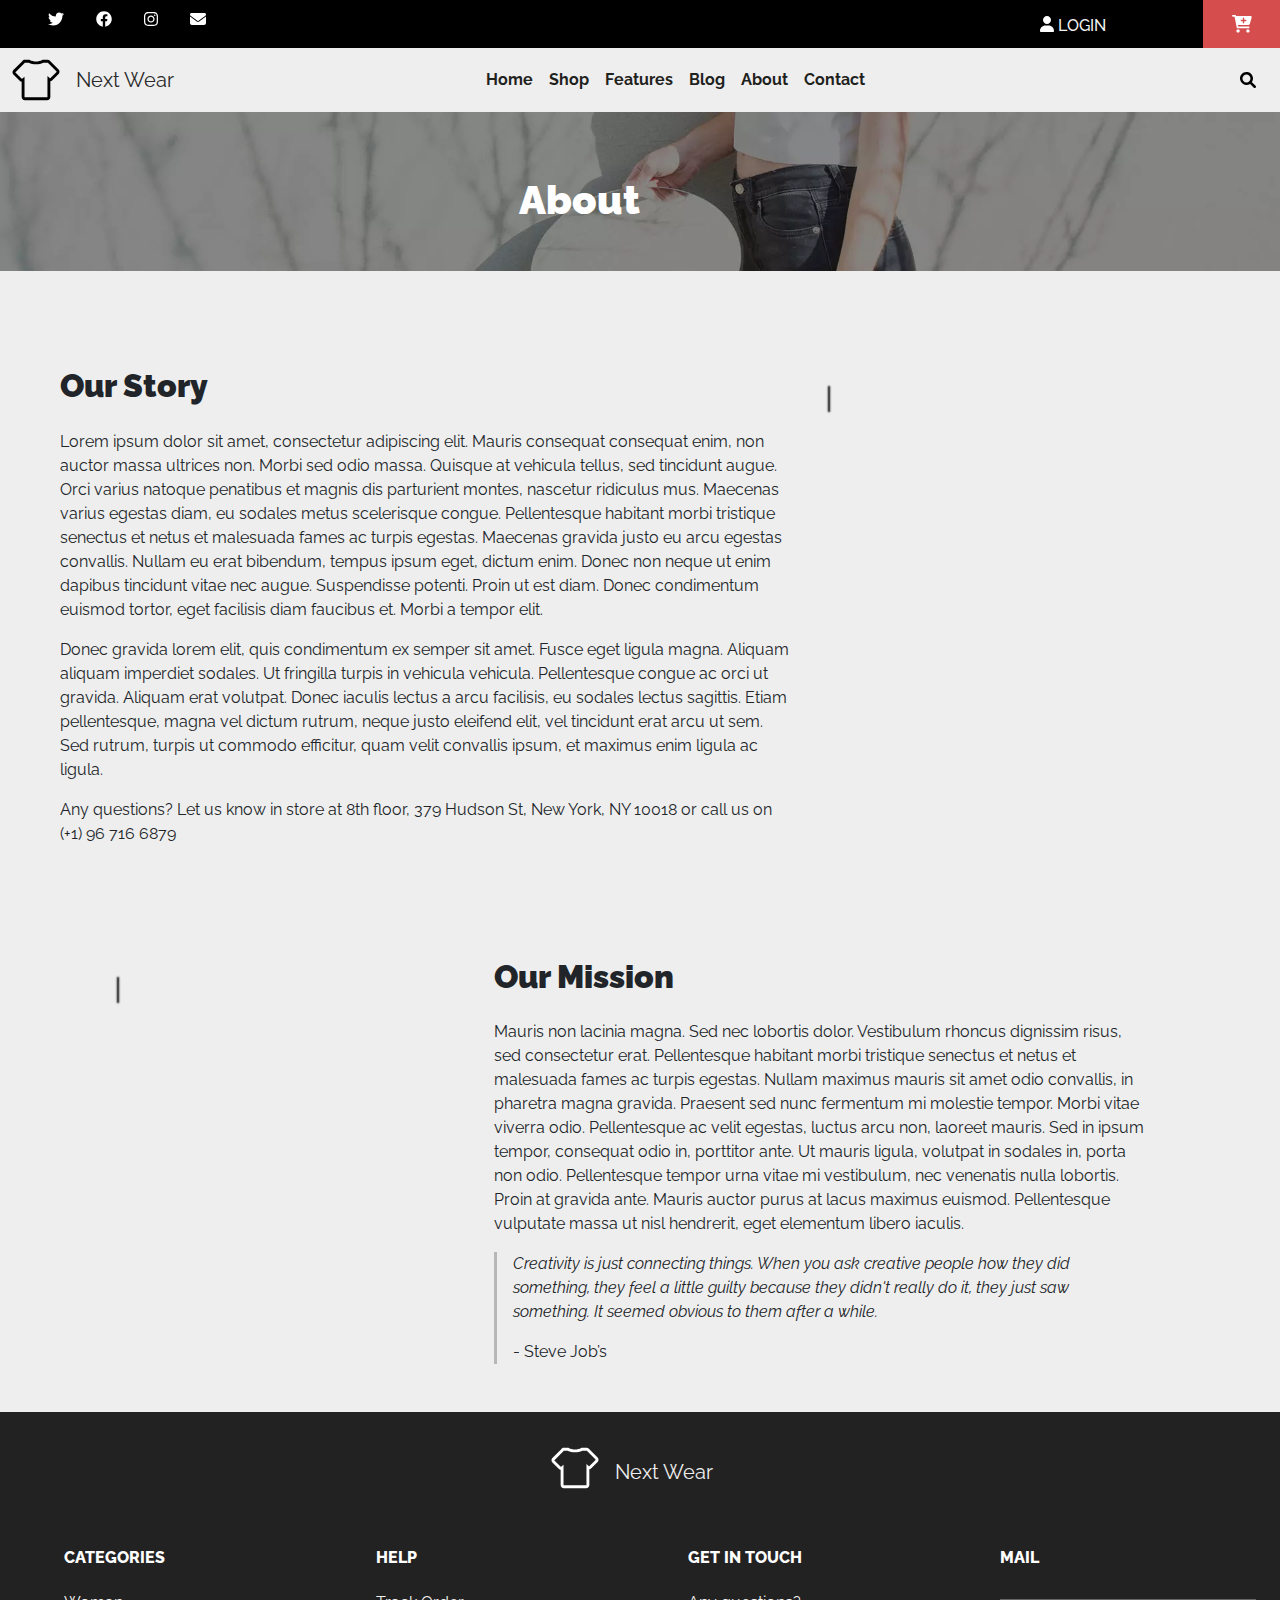
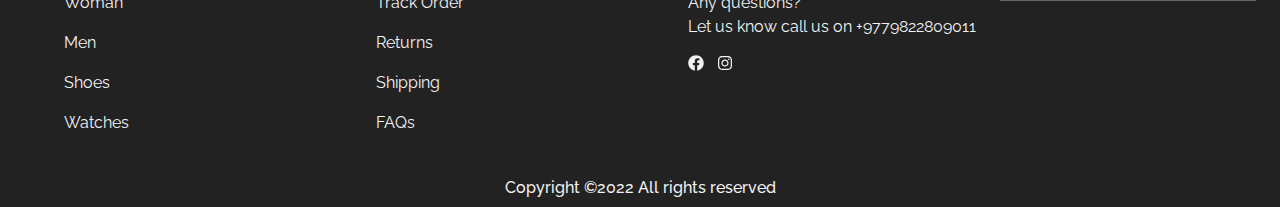
==== commit 12807747: "nextwear" ====
--- a/about.html
+++ b/about.html
@@ -72,7 +72,7 @@
                 />
               </g>
             </svg>
-            <a class="navbar-brand ms-3" style="color: rgb(43, 42, 42)" href="#"
+            <a class="navbar-brand ms-3" style="color: rgb(43, 42, 42)" href="index.html"
               >Next Wear</a
             >
             <button
--- a/new.css
+++ b/new.css
@@ -91,8 +91,8 @@
 }
 
 footer {
+  background-color: #222;
   color: #f3f3f3;
-  background-image: url(images/footer.svg);
   min-width: 100%;
 }
 
@@ -107,7 +107,7 @@
 }
 
 footer .copyright {
-  background-color: #d12631;
+  background-color: #222;
   min-height: 2em;
   display: -webkit-box;
   display: -ms-flexbox;
@@ -122,7 +122,8 @@
 
 footer #part1 h6 {
   cursor: pointer;
-  color: #ea4335;
+  color: #fff;
+  font-weight: 800;
 }
 
 footer #part1 p {
@@ -131,7 +132,8 @@
 
 footer #part2 h6 {
   cursor: pointer;
-  color: #ea4335;
+  color: #fff;
+  font-weight: 800;
 }
 
 footer #part2 p {
@@ -140,7 +142,8 @@
 
 footer #part3 h6 {
   cursor: pointer;
-  color: #ea4335;
+  color: #fff;
+  font-weight: 800;
 }
 
 footer #part3 p {
@@ -149,15 +152,22 @@
 
 footer #part4 h6 {
   cursor: pointer;
-  color: #ea4335;
+  color: #fff;
+  font-weight: 800;
 }
 
 #part4 input {
   background: none;
-  border: 2px solid white;
+  border-bottom: 2px solid #666666;
+  border-top: none;
+  border-left: none;
+  border-right: none;
   min-width: 20vw;
-  border-radius: 0.5rem;
   color: white;
+}
+
+#part4 input:focus {
+  border-bottom: 2px solid #666666;
 }
 
 #part3 .sociall {
@@ -532,9 +542,10 @@
 }
 
 .blogs .rrr .categories .flexx li a {
+  font-family: Poppins-Regular;
   text-decoration: none;
   color: #000;
-  font-weight: 800;
+  font-size: 17px;
   -webkit-transition: 0.4s ease-in-out;
   transition: 0.4s ease-in-out;
 }
@@ -544,6 +555,6 @@
 }
 
 .blogs .rrr .categories .flexx li .discripition {
-  font-family: 'Courier New', Courier, monospace;
+  font-family: Poppins-Regular;
 }
 /*# sourceMappingURL=new.css.map */